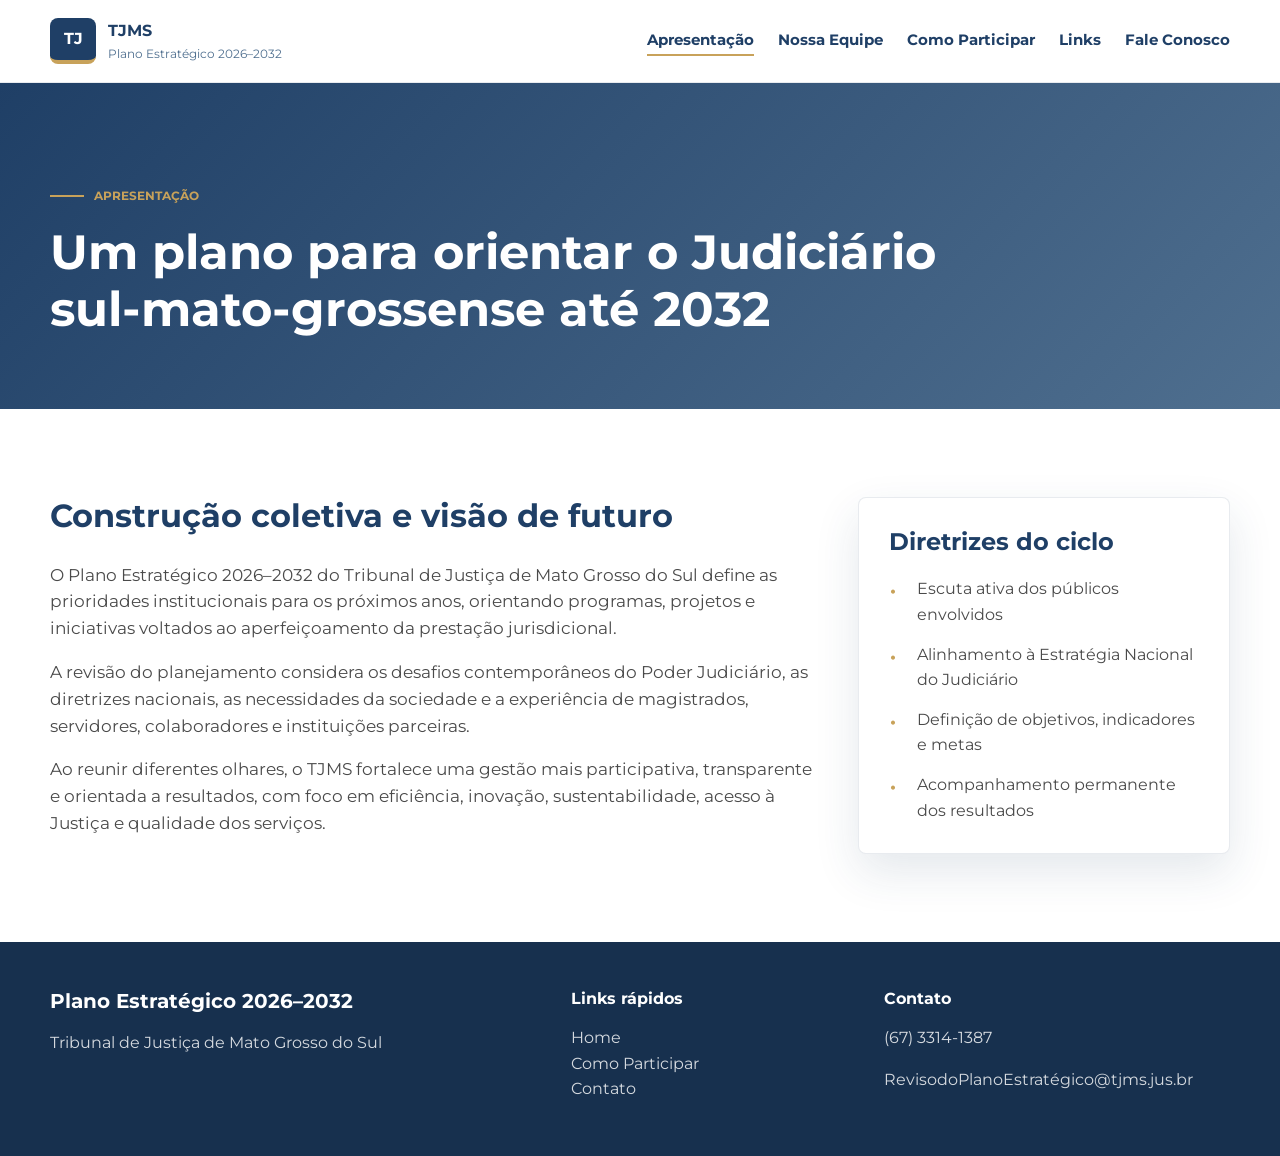
==== apresentacao.html @ 18f06864 "primeira pagina" ====
<!DOCTYPE html>
<html lang="pt-BR">
<head>
  <meta charset="UTF-8">
  <meta name="viewport" content="width=device-width, initial-scale=1.0">
  <meta name="description" content="Apresentação institucional do Plano Estratégico 2026–2032 do TJMS.">
  <title>Apresentação | Plano Estratégico 2026–2032 TJMS</title>
  <link rel="preconnect" href="https://fonts.googleapis.com">
  <link rel="preconnect" href="https://fonts.gstatic.com" crossorigin>
  <link href="https://fonts.googleapis.com/css2?family=Montserrat:wght@400;700&display=swap" rel="stylesheet">
  <link rel="stylesheet" href="style.css">
</head>
<body>
  <header class="site-header" id="topo">
    <nav class="navbar container" aria-label="Navegação principal">
      <a class="brand" href="index.html" aria-label="Página inicial do Plano Estratégico TJMS"><span class="brand-mark">TJ</span><span><strong>TJMS</strong><small>Plano Estratégico 2026–2032</small></span></a>
      <button class="menu-toggle" type="button" aria-label="Abrir menu" aria-expanded="false" aria-controls="main-menu"><span></span><span></span><span></span></button>
      <ul class="nav-menu" id="main-menu">
        <li><a href="apresentacao.html">Apresentação</a></li>
        <li><a href="nossa-equipe.html">Nossa Equipe</a></li>
        <li><a href="como-participar.html">Como Participar</a></li>
        <li><a href="links.html">Links</a></li>
        <li><a href="contato.html">Fale Conosco</a></li>
      </ul>
    </nav>
  </header>

  <main>
    <section class="page-hero">
      <div class="container">
        <span class="eyebrow">Apresentação</span>
        <h1>Um plano para orientar o Judiciário sul-mato-grossense até 2032</h1>
      </div>
    </section>

    <section class="section content-section">
      <div class="container content-grid">
        <article class="rich-text">
          <h2>Construção coletiva e visão de futuro</h2>
          <p>O Plano Estratégico 2026–2032 do Tribunal de Justiça de Mato Grosso do Sul define as prioridades institucionais para os próximos anos, orientando programas, projetos e iniciativas voltados ao aperfeiçoamento da prestação jurisdicional.</p>
          <p>A revisão do planejamento considera os desafios contemporâneos do Poder Judiciário, as diretrizes nacionais, as necessidades da sociedade e a experiência de magistrados, servidores, colaboradores e instituições parceiras.</p>
          <p>Ao reunir diferentes olhares, o TJMS fortalece uma gestão mais participativa, transparente e orientada a resultados, com foco em eficiência, inovação, sustentabilidade, acesso à Justiça e qualidade dos serviços.</p>
        </article>

        <aside class="info-panel">
          <h2>Diretrizes do ciclo</h2>
          <ul class="check-list">
            <li>Escuta ativa dos públicos envolvidos</li>
            <li>Alinhamento à Estratégia Nacional do Judiciário</li>
            <li>Definição de objetivos, indicadores e metas</li>
            <li>Acompanhamento permanente dos resultados</li>
          </ul>
        </aside>
      </div>
    </section>
  </main>

  <footer class="site-footer">
    <div class="container footer-grid">
      <div><h2>Plano Estratégico 2026–2032</h2><p>Tribunal de Justiça de Mato Grosso do Sul</p></div>
      <div><h3>Links rápidos</h3><ul><li><a href="index.html">Home</a></li><li><a href="como-participar.html">Como Participar</a></li><li><a href="contato.html">Contato</a></li></ul></div>
      <div><h3>Contato</h3><p>(67) 3314-1387</p><p><a href="mailto:RevisodoPlanoEstratégico@tjms.jus.br">RevisodoPlanoEstratégico@tjms.jus.br</a></p></div>
    </div>
  </footer>
  <script src="script.js"></script>
</body>
</html>
---- style.css ----
:root {
  --blue: #1F3F66;
  --blue-light: #4F6F8F;
  --gold: #C8A25A;
  --text: #4A4A4A;
  --light: #F2F2F2;
  --white: #FFFFFF;
  --border: #DCDCDC;
  --shadow: 0 18px 45px rgba(31, 63, 102, 0.12);
  --radius: 8px;
  --container: 1180px;
}

* {
  box-sizing: border-box;
}

html {
  scroll-behavior: smooth;
}

body {
  margin: 0;
  color: var(--text);
  background: var(--white);
  font-family: "Montserrat", Arial, sans-serif;
  line-height: 1.6;
}

body.menu-open {
  overflow: hidden;
}

a {
  color: inherit;
  text-decoration: none;
}

ul,
ol {
  margin: 0;
  padding: 0;
}

.container {
  width: min(100% - 40px, var(--container));
  margin: 0 auto;
}

.section {
  padding: 88px 0;
}

.site-header {
  position: sticky;
  top: 0;
  z-index: 20;
  background: rgba(255, 255, 255, 0.96);
  border-bottom: 1px solid rgba(31, 63, 102, 0.1);
  backdrop-filter: blur(12px);
}

.navbar {
  display: flex;
  align-items: center;
  justify-content: space-between;
  min-height: 82px;
  gap: 28px;
}

.brand {
  display: inline-flex;
  align-items: center;
  gap: 12px;
  color: var(--blue);
  min-width: 250px;
}

.brand-mark {
  display: grid;
  place-items: center;
  width: 46px;
  height: 46px;
  color: var(--white);
  background: var(--blue);
  border-bottom: 4px solid var(--gold);
  border-radius: var(--radius);
  font-weight: 700;
}

.brand strong,
.brand small {
  display: block;
}

.brand small {
  color: var(--blue-light);
  font-size: 0.76rem;
}

.nav-menu {
  display: flex;
  align-items: center;
  justify-content: flex-end;
  gap: 24px;
  list-style: none;
  color: var(--blue);
  font-size: 0.92rem;
  font-weight: 700;
}

.nav-menu a {
  position: relative;
  padding: 10px 0;
}

.nav-menu a::after {
  position: absolute;
  left: 0;
  bottom: 3px;
  width: 0;
  height: 2px;
  content: "";
  background: var(--gold);
  transition: width 180ms ease;
}

.nav-menu a:hover::after,
.nav-menu a.active::after {
  width: 100%;
}

.menu-toggle {
  display: none;
  width: 44px;
  height: 44px;
  padding: 0;
  border: 1px solid var(--border);
  border-radius: var(--radius);
  background: var(--white);
  cursor: pointer;
}

.menu-toggle span {
  display: block;
  width: 22px;
  height: 2px;
  margin: 5px auto;
  background: var(--blue);
  transition: transform 180ms ease, opacity 180ms ease;
}

.hero {
  min-height: calc(100vh - 82px);
  display: flex;
  align-items: center;
  background: linear-gradient(110deg, rgba(31, 63, 102, 0.96) 0%, rgba(31, 63, 102, 0.9) 48%, rgba(242, 242, 242, 1) 48%), var(--light);
  color: var(--white);
}

.hero-grid {
  display: grid;
  grid-template-columns: minmax(0, 1.05fr) minmax(320px, 0.95fr);
  align-items: center;
  gap: 56px;
}

.hero-copy {
  max-width: 680px;
}

.eyebrow {
  display: inline-flex;
  align-items: center;
  gap: 10px;
  margin-bottom: 18px;
  color: var(--gold);
  font-size: 0.78rem;
  font-weight: 700;
  letter-spacing: 0;
  text-transform: uppercase;
}

.eyebrow::before {
  width: 34px;
  height: 2px;
  content: "";
  background: currentColor;
}

h1,
h2,
h3,
p {
  margin-top: 0;
}

h1,
h2,
h3 {
  color: var(--blue);
  line-height: 1.18;
}

.hero h1 {
  color: var(--white);
  margin-bottom: 20px;
  font-size: clamp(2.3rem, 6vw, 4.7rem);
  letter-spacing: 0;
}

.hero p {
  max-width: 570px;
  font-size: 1.08rem;
}

.hero-subtitle {
  color: #F5E6C7;
  font-size: 1.2rem;
  font-weight: 700;
}

.hero-actions {
  display: flex;
  flex-wrap: wrap;
  gap: 14px;
  margin-top: 34px;
}

.btn {
  display: inline-flex;
  align-items: center;
  justify-content: center;
  min-height: 48px;
  padding: 13px 22px;
  border: 1px solid transparent;
  border-radius: var(--radius);
  font-weight: 700;
  transition: transform 180ms ease, background 180ms ease, border-color 180ms ease, color 180ms ease;
}

.btn:hover {
  transform: translateY(-2px);
}

.btn-primary {
  color: var(--blue);
  background: var(--gold);
}

.btn-primary:hover {
  background: #D6B66F;
}

.btn-secondary {
  color: var(--white);
  border-color: rgba(255, 255, 255, 0.55);
}

.btn-secondary:hover {
  color: var(--blue);
  background: var(--white);
}

.hero-visual {
  min-height: 430px;
  padding: 28px;
  color: var(--blue);
}

.visual-panel {
  position: relative;
  min-height: 420px;
  overflow: hidden;
  background: linear-gradient(145deg, rgba(255, 255, 255, 0.96), rgba(242, 242, 242, 0.98)), var(--white);
  border: 1px solid rgba(31, 63, 102, 0.12);
  border-radius: var(--radius);
  box-shadow: var(--shadow);
}

.visual-panel::before {
  position: absolute;
  inset: 0;
  content: "";
  background: linear-gradient(90deg, rgba(31, 63, 102, 0.08) 1px, transparent 1px), linear-gradient(0deg, rgba(31, 63, 102, 0.08) 1px, transparent 1px);
  background-size: 42px 42px;
}

.visual-year {
  position: absolute;
  top: 34px;
  left: 34px;
  z-index: 1;
  color: var(--blue);
  font-size: 2rem;
  font-weight: 700;
}

.visual-card {
  position: absolute;
  z-index: 1;
  border-radius: var(--radius);
  background: var(--white);
  border-left: 6px solid var(--gold);
  box-shadow: 0 16px 34px rgba(31, 63, 102, 0.16);
}

.visual-card::before,
.visual-card::after {
  position: absolute;
  left: 24px;
  content: "";
  height: 10px;
  border-radius: 999px;
  background: rgba(79, 111, 143, 0.24);
}

.visual-card::before {
  top: 28px;
  width: 58%;
}

.visual-card::after {
  top: 54px;
  width: 38%;
}

.visual-card.large {
  right: 36px;
  bottom: 44px;
  width: 72%;
  height: 132px;
}

.visual-card.medium {
  right: 72px;
  top: 132px;
  width: 58%;
  height: 106px;
  border-left-color: var(--blue-light);
}

.visual-card.small {
  left: 38px;
  bottom: 114px;
  width: 44%;
  height: 92px;
}

.section-heading {
  max-width: 760px;
  margin-bottom: 38px;
}

.section-heading h2,
.page-hero h1 {
  margin-bottom: 0;
  font-size: clamp(1.8rem, 4vw, 3rem);
}

.feature-grid {
  display: grid;
  gap: 24px;
}

.feature-grid.three {
  grid-template-columns: repeat(3, 1fr);
}

.feature-grid.four {
  grid-template-columns: repeat(4, 1fr);
}

.feature-card,
.compact-card,
.action-card,
.team-card,
.info-panel,
.contact-info,
.contact-form {
  background: var(--white);
  border: 1px solid rgba(31, 63, 102, 0.1);
  border-radius: var(--radius);
  box-shadow: var(--shadow);
}

.feature-card,
.compact-card,
.action-card,
.team-card {
  padding: 28px;
}

.feature-icon,
.team-card span {
  display: inline-grid;
  place-items: center;
  width: 44px;
  height: 44px;
  margin-bottom: 22px;
  color: var(--blue);
  background: rgba(200, 162, 90, 0.22);
  border-radius: var(--radius);
  font-weight: 700;
}

.feature-card h3,
.compact-card h3,
.action-card h3,
.team-card h2 {
  margin-bottom: 12px;
  font-size: 1.2rem;
}

.importance,
.audience,
.contact-section {
  background: var(--light);
}

.timeline {
  display: grid;
  grid-template-columns: repeat(4, 1fr);
  gap: 22px;
  list-style: none;
}

.timeline li {
  padding: 30px 24px;
  background: var(--white);
  border: 1px solid rgba(31, 63, 102, 0.1);
  border-top: 4px solid var(--gold);
  border-radius: var(--radius);
}

.timeline span,
.step-list span {
  display: inline-grid;
  place-items: center;
  width: 42px;
  height: 42px;
  margin-bottom: 18px;
  color: var(--white);
  background: var(--blue);
  border-radius: 50%;
  font-weight: 700;
}

.timeline h3 {
  font-size: 1.08rem;
}

.action-card {
  display: flex;
  min-height: 260px;
  flex-direction: column;
}

.text-link {
  width: fit-content;
  margin-top: auto;
  color: var(--blue);
  font-weight: 700;
  border-bottom: 2px solid var(--gold);
}

.progress-section {
  background: linear-gradient(135deg, var(--blue), var(--blue-light));
}

.progress-box {
  display: grid;
  grid-template-columns: 1fr 0.9fr;
  align-items: center;
  gap: 40px;
  color: var(--white);
}

.progress-box h2,
.progress-box p {
  color: var(--white);
}

.progress-area {
  padding: 28px;
  background: rgba(255, 255, 255, 0.12);
  border: 1px solid rgba(255, 255, 255, 0.18);
  border-radius: var(--radius);
}

.progress-meta {
  display: flex;
  justify-content: space-between;
  margin-bottom: 12px;
  font-weight: 700;
}

.progress-bar {
  height: 16px;
  overflow: hidden;
  background: rgba(255, 255, 255, 0.24);
  border-radius: 999px;
}

.progress-bar span {
  display: block;
  height: 100%;
  background: var(--gold);
  border-radius: inherit;
}

.final-cta {
  padding: 72px 0;
  color: var(--white);
  background: var(--blue);
  text-align: center;
}

.final-cta h2 {
  max-width: 760px;
  margin: 0 auto 28px;
  color: var(--white);
  font-size: clamp(1.8rem, 4vw, 3rem);
}

.site-footer {
  padding: 48px 0;
  color: rgba(255, 255, 255, 0.82);
  background: #17304E;
}

.footer-grid {
  display: grid;
  grid-template-columns: 1.4fr 0.8fr 1fr;
  gap: 36px;
}

.site-footer h2,
.site-footer h3 {
  color: var(--white);
}

.site-footer h2 {
  font-size: 1.25rem;
}

.site-footer h3 {
  font-size: 1rem;
}

.site-footer ul {
  list-style: none;
}

.site-footer a:hover {
  color: var(--gold);
}

.page-hero {
  padding: 96px 0 72px;
  color: var(--white);
  background: linear-gradient(135deg, var(--blue), var(--blue-light));
}

.page-hero h1 {
  max-width: 900px;
  color: var(--white);
}

.content-grid,
.steps-layout,
.contact-grid {
  display: grid;
  grid-template-columns: minmax(0, 1.35fr) minmax(300px, 0.65fr);
  gap: 34px;
  align-items: start;
}

.rich-text {
  max-width: 800px;
}

.rich-text h2 {
  font-size: 2rem;
}

.rich-text p {
  font-size: 1.05rem;
}

.info-panel,
.contact-info,
.contact-form {
  padding: 30px;
}

.check-list {
  display: grid;
  gap: 14px;
  list-style: none;
}

.check-list li {
  position: relative;
  padding-left: 28px;
}

.check-list li::before {
  position: absolute;
  left: 0;
  top: 0;
  color: var(--gold);
  content: "•";
  font-size: 1.7rem;
  line-height: 1;
}

.team-grid {
  display: grid;
  grid-template-columns: repeat(2, 1fr);
  gap: 24px;
}

.step-list {
  display: grid;
  gap: 20px;
  list-style: none;
}

.step-list li {
  display: grid;
  grid-template-columns: 58px 1fr;
  gap: 18px;
  padding: 28px;
  background: var(--white);
  border: 1px solid rgba(31, 63, 102, 0.1);
  border-radius: var(--radius);
}

.step-list span {
  margin: 0;
}

.highlight-panel {
  background: var(--blue);
  color: var(--white);
}

.highlight-panel h2 {
  color: var(--white);
}

.links-list {
  display: grid;
  gap: 18px;
}

.resource-link {
  display: flex;
  align-items: center;
  justify-content: space-between;
  gap: 20px;
  padding: 26px 30px;
  color: var(--blue);
  background: var(--white);
  border: 1px solid rgba(31, 63, 102, 0.12);
  border-left: 6px solid var(--gold);
  border-radius: var(--radius);
  box-shadow: var(--shadow);
  transition: transform 180ms ease, border-color 180ms ease;
}

.resource-link:hover {
  transform: translateY(-2px);
  border-color: rgba(200, 162, 90, 0.55);
}

.resource-link strong {
  color: var(--gold);
}

.contact-grid {
  grid-template-columns: minmax(280px, 0.7fr) minmax(0, 1.3fr);
}

.contact-info {
  background: var(--blue);
  color: var(--white);
}

.contact-info h2 {
  color: var(--white);
}

.contact-info a:hover {
  color: var(--gold);
}

.form-field {
  display: grid;
  gap: 8px;
  margin-bottom: 18px;
}

label {
  color: var(--blue);
  font-weight: 700;
}

input,
textarea {
  width: 100%;
  padding: 14px 15px;
  color: var(--text);
  border: 1px solid var(--border);
  border-radius: var(--radius);
  font: inherit;
}

input:focus,
textarea:focus {
  outline: 3px solid rgba(200, 162, 90, 0.28);
  border-color: var(--gold);
}

.form-feedback {
  min-height: 24px;
  margin: 14px 0 0;
  color: var(--blue);
  font-weight: 700;
}

@media (max-width: 980px) {
  .menu-toggle {
    display: inline-block;
  }

  .nav-menu {
    position: fixed;
    inset: 82px 0 auto 0;
    display: grid;
    gap: 0;
    padding: 14px 20px 24px;
    background: var(--white);
    border-bottom: 1px solid rgba(31, 63, 102, 0.1);
    box-shadow: var(--shadow);
    transform: translateY(-130%);
    transition: transform 220ms ease;
  }

  .nav-menu.open {
    transform: translateY(0);
  }

  .nav-menu a {
    display: block;
    padding: 15px 0;
  }

  .menu-toggle.open span:nth-child(1) {
    transform: translateY(7px) rotate(45deg);
  }

  .menu-toggle.open span:nth-child(2) {
    opacity: 0;
  }

  .menu-toggle.open span:nth-child(3) {
    transform: translateY(-7px) rotate(-45deg);
  }

  .hero {
    min-height: auto;
    background: var(--blue);
  }

  .hero-grid,
  .progress-box,
  .content-grid,
  .steps-layout,
  .contact-grid {
    grid-template-columns: 1fr;
  }

  .hero-visual {
    min-height: 330px;
    padding: 0;
  }

  .visual-panel {
    min-height: 330px;
  }

  .feature-grid.three,
  .feature-grid.four,
  .timeline,
  .team-grid,
  .footer-grid {
    grid-template-columns: 1fr 1fr;
  }
}

@media (max-width: 640px) {
  .container {
    width: min(100% - 28px, var(--container));
  }

  .section {
    padding: 64px 0;
  }

  .navbar {
    min-height: 74px;
  }

  .brand {
    min-width: 0;
  }

  .brand small {
    display: none;
  }

  .nav-menu {
    inset: 74px 0 auto 0;
  }

  .hero {
    padding-top: 38px;
  }

  .hero-grid {
    gap: 34px;
  }

  .hero h1 {
    font-size: 2.45rem;
  }

  .hero-actions,
  .btn {
    width: 100%;
  }

  .feature-grid.three,
  .feature-grid.four,
  .timeline,
  .team-grid,
  .footer-grid {
    grid-template-columns: 1fr;
  }

  .page-hero {
    padding: 72px 0 54px;
  }

  .step-list li {
    grid-template-columns: 1fr;
  }

  .resource-link {
    align-items: flex-start;
    flex-direction: column;
  }

  .visual-card.large {
    width: 78%;
  }
}
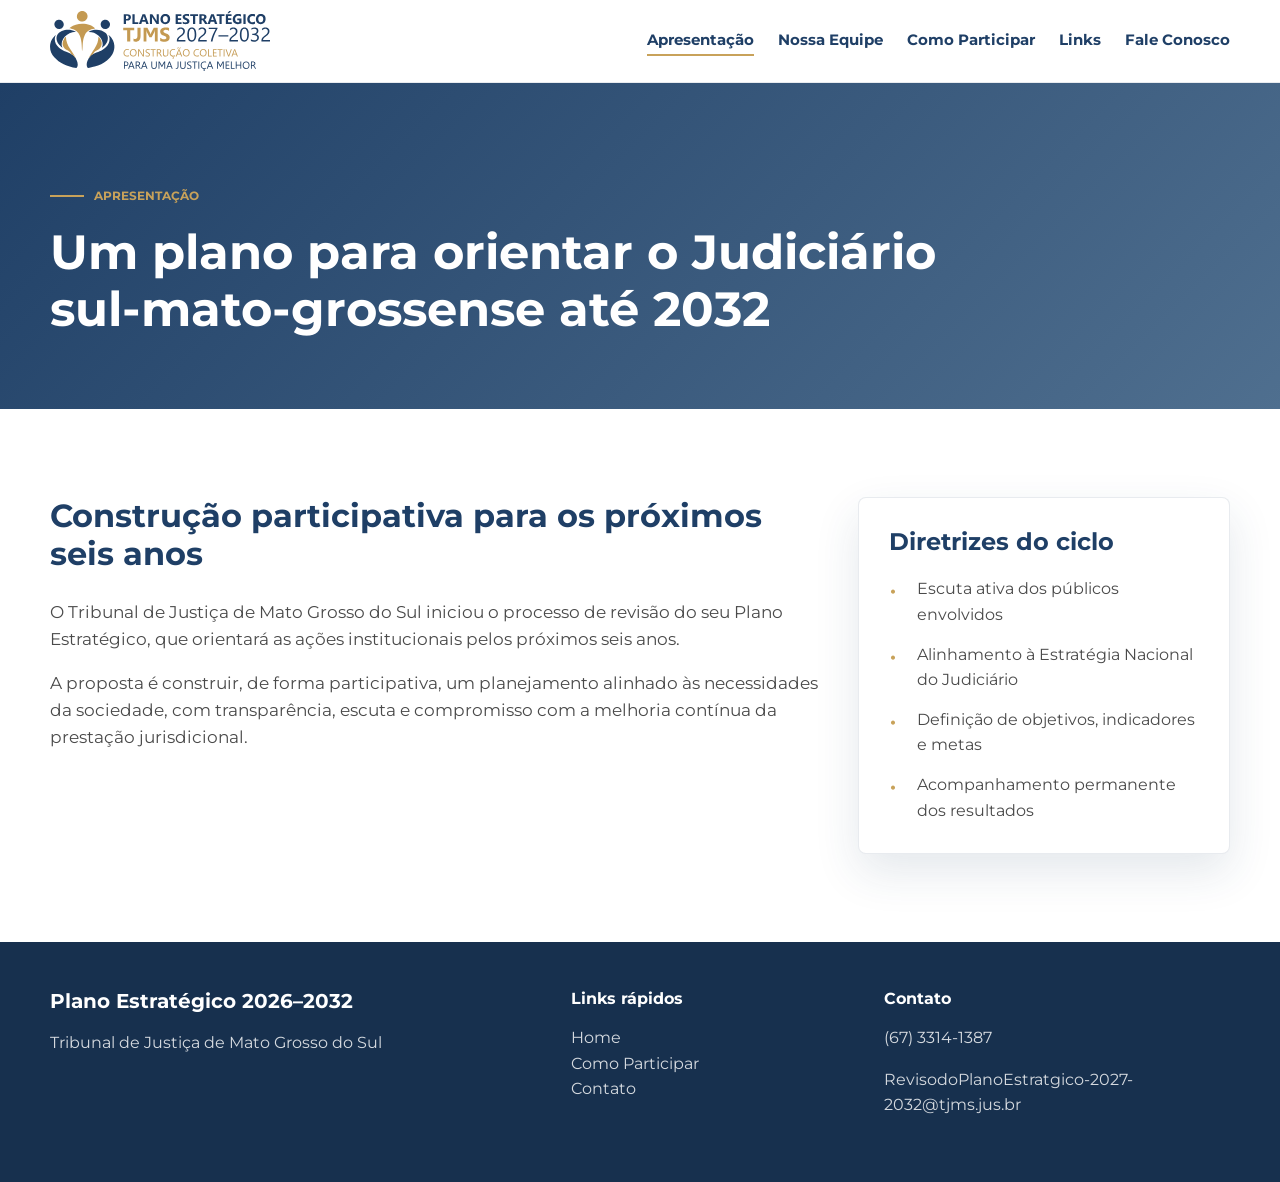
==== commit d199cce0: "ajusgtes de imagens" ====
--- a/apresentacao.html
+++ b/apresentacao.html
@@ -13,7 +13,7 @@
 <body>
   <header class="site-header" id="topo">
     <nav class="navbar container" aria-label="Navegação principal">
-      <a class="brand" href="index.html" aria-label="Página inicial do Plano Estratégico TJMS"><span class="brand-mark">TJ</span><span><strong>TJMS</strong><small>Plano Estratégico 2026–2032</small></span></a>
+      <a class="brand" href="index.html" aria-label="Página inicial do Plano Estratégico TJMS"><img class="brand-logo" src="imagens/logo-planejamento-estrategido0.svg" alt="Plano Estratégico TJMS 2026–2032"></a>
       <button class="menu-toggle" type="button" aria-label="Abrir menu" aria-expanded="false" aria-controls="main-menu"><span></span><span></span><span></span></button>
       <ul class="nav-menu" id="main-menu">
         <li><a href="apresentacao.html">Apresentação</a></li>
@@ -36,10 +36,9 @@
     <section class="section content-section">
       <div class="container content-grid">
         <article class="rich-text">
-          <h2>Construção coletiva e visão de futuro</h2>
-          <p>O Plano Estratégico 2026–2032 do Tribunal de Justiça de Mato Grosso do Sul define as prioridades institucionais para os próximos anos, orientando programas, projetos e iniciativas voltados ao aperfeiçoamento da prestação jurisdicional.</p>
-          <p>A revisão do planejamento considera os desafios contemporâneos do Poder Judiciário, as diretrizes nacionais, as necessidades da sociedade e a experiência de magistrados, servidores, colaboradores e instituições parceiras.</p>
-          <p>Ao reunir diferentes olhares, o TJMS fortalece uma gestão mais participativa, transparente e orientada a resultados, com foco em eficiência, inovação, sustentabilidade, acesso à Justiça e qualidade dos serviços.</p>
+          <h2>Construção participativa para os próximos seis anos</h2>
+          <p>O Tribunal de Justiça de Mato Grosso do Sul iniciou o processo de revisão do seu Plano Estratégico, que orientará as ações institucionais pelos próximos seis anos.</p>
+          <p>A proposta é construir, de forma participativa, um planejamento alinhado às necessidades da sociedade, com transparência, escuta e compromisso com a melhoria contínua da prestação jurisdicional.</p>
         </article>
 
         <aside class="info-panel">
@@ -59,7 +58,7 @@
     <div class="container footer-grid">
       <div><h2>Plano Estratégico 2026–2032</h2><p>Tribunal de Justiça de Mato Grosso do Sul</p></div>
       <div><h3>Links rápidos</h3><ul><li><a href="index.html">Home</a></li><li><a href="como-participar.html">Como Participar</a></li><li><a href="contato.html">Contato</a></li></ul></div>
-      <div><h3>Contato</h3><p>(67) 3314-1387</p><p><a href="mailto:RevisodoPlanoEstratégico@tjms.jus.br">RevisodoPlanoEstratégico@tjms.jus.br</a></p></div>
+      <div><h3>Contato</h3><p>(67) 3314-1387</p><p><a href="mailto:RevisodoPlanoEstratgico-2027-2032@tjms.jus.br">RevisodoPlanoEstratgico-2027-2032@tjms.jus.br</a></p></div>
     </div>
   </footer>
   <script src="script.js"></script>
--- a/style.css
+++ b/style.css
@@ -71,31 +71,14 @@
 .brand {
   display: inline-flex;
   align-items: center;
-  gap: 12px;
-  color: var(--blue);
-  min-width: 250px;
-}
-
-.brand-mark {
-  display: grid;
-  place-items: center;
-  width: 46px;
-  height: 46px;
-  color: var(--white);
-  background: var(--blue);
-  border-bottom: 4px solid var(--gold);
-  border-radius: var(--radius);
-  font-weight: 700;
-}
-
-.brand strong,
-.brand small {
+  color: var(--blue);
+  min-width: 190px;
+}
+
+.brand-logo {
   display: block;
-}
-
-.brand small {
-  color: var(--blue-light);
-  font-size: 0.76rem;
+  width: min(220px, 42vw);
+  height: auto;
 }
 
 .nav-menu {
@@ -154,7 +137,12 @@
   min-height: calc(100vh - 82px);
   display: flex;
   align-items: center;
-  background: linear-gradient(110deg, rgba(31, 63, 102, 0.96) 0%, rgba(31, 63, 102, 0.9) 48%, rgba(242, 242, 242, 1) 48%), var(--light);
+  background-image:
+    linear-gradient(110deg, rgba(31, 63, 102, 0.98) 0%, rgba(31, 63, 102, 0.98) 56%, transparent 56%, transparent 100%),
+    url("imagens/background-topo-campanha.webp");
+  background-position: center, right center;
+  background-size: cover, auto 100%;
+  background-repeat: no-repeat;
   color: var(--white);
 }
 
@@ -166,7 +154,7 @@
 }
 
 .hero-copy {
-  max-width: 680px;
+  max-width: 560px;
 }
 
 .eyebrow {
@@ -209,6 +197,16 @@
   letter-spacing: 0;
 }
 
+.hero-title-image {
+  max-width: 560px;
+}
+
+.hero-title-image img {
+  display: block;
+  width: min(100%, 520px);
+  height: auto;
+}
+
 .hero p {
   max-width: 570px;
   font-size: 1.08rem;
@@ -218,6 +216,12 @@
   color: #F5E6C7;
   font-size: 1.2rem;
   font-weight: 700;
+}
+
+.hero-lead {
+  color: var(--white);
+  font-weight: 700;
+  font-size: 0.8rem;
 }
 
 .hero-actions {
@@ -260,91 +264,6 @@
 .btn-secondary:hover {
   color: var(--blue);
   background: var(--white);
-}
-
-.hero-visual {
-  min-height: 430px;
-  padding: 28px;
-  color: var(--blue);
-}
-
-.visual-panel {
-  position: relative;
-  min-height: 420px;
-  overflow: hidden;
-  background: linear-gradient(145deg, rgba(255, 255, 255, 0.96), rgba(242, 242, 242, 0.98)), var(--white);
-  border: 1px solid rgba(31, 63, 102, 0.12);
-  border-radius: var(--radius);
-  box-shadow: var(--shadow);
-}
-
-.visual-panel::before {
-  position: absolute;
-  inset: 0;
-  content: "";
-  background: linear-gradient(90deg, rgba(31, 63, 102, 0.08) 1px, transparent 1px), linear-gradient(0deg, rgba(31, 63, 102, 0.08) 1px, transparent 1px);
-  background-size: 42px 42px;
-}
-
-.visual-year {
-  position: absolute;
-  top: 34px;
-  left: 34px;
-  z-index: 1;
-  color: var(--blue);
-  font-size: 2rem;
-  font-weight: 700;
-}
-
-.visual-card {
-  position: absolute;
-  z-index: 1;
-  border-radius: var(--radius);
-  background: var(--white);
-  border-left: 6px solid var(--gold);
-  box-shadow: 0 16px 34px rgba(31, 63, 102, 0.16);
-}
-
-.visual-card::before,
-.visual-card::after {
-  position: absolute;
-  left: 24px;
-  content: "";
-  height: 10px;
-  border-radius: 999px;
-  background: rgba(79, 111, 143, 0.24);
-}
-
-.visual-card::before {
-  top: 28px;
-  width: 58%;
-}
-
-.visual-card::after {
-  top: 54px;
-  width: 38%;
-}
-
-.visual-card.large {
-  right: 36px;
-  bottom: 44px;
-  width: 72%;
-  height: 132px;
-}
-
-.visual-card.medium {
-  right: 72px;
-  top: 132px;
-  width: 58%;
-  height: 106px;
-  border-left-color: var(--blue-light);
-}
-
-.visual-card.small {
-  left: 38px;
-  bottom: 114px;
-  width: 44%;
-  height: 92px;
 }
 
 .section-heading {
@@ -412,6 +331,14 @@
   font-size: 1.2rem;
 }
 
+.audience-icon {
+  display: block;
+  width: 58px;
+  height: 58px;
+  margin-bottom: 22px;
+  object-fit: contain;
+}
+
 .importance,
 .audience,
 .contact-section {
@@ -521,6 +448,12 @@
   margin: 0 auto 28px;
   color: var(--white);
   font-size: clamp(1.8rem, 4vw, 3rem);
+}
+
+.final-cta p {
+  margin: -10px auto 28px;
+  color: rgba(255, 255, 255, 0.84);
+  font-weight: 700;
 }
 
 .site-footer {
@@ -653,6 +586,13 @@
 .links-list {
   display: grid;
   gap: 18px;
+}
+
+.links-intro {
+  max-width: 720px;
+  margin-bottom: 12px;
+  color: var(--blue);
+  font-weight: 700;
 }
 
 .resource-link {
@@ -771,7 +711,12 @@
 
   .hero {
     min-height: auto;
-    background: var(--blue);
+    background-image:
+      linear-gradient(180deg, rgba(31, 63, 102, 0.96) 0%, rgba(31, 63, 102, 0.96) 100%),
+      url("imagens/background-topo-campanha.webp");
+    background-position: center, right center;
+    background-size: cover, auto 100%;
+    background-repeat: no-repeat;
   }
 
   .hero-grid,
@@ -782,15 +727,6 @@
     grid-template-columns: 1fr;
   }
 
-  .hero-visual {
-    min-height: 330px;
-    padding: 0;
-  }
-
-  .visual-panel {
-    min-height: 330px;
-  }
-
   .feature-grid.three,
   .feature-grid.four,
   .timeline,
@@ -817,10 +753,6 @@
     min-width: 0;
   }
 
-  .brand small {
-    display: none;
-  }
-
   .nav-menu {
     inset: 74px 0 auto 0;
   }
@@ -835,6 +767,10 @@
 
   .hero h1 {
     font-size: 2.45rem;
+  }
+
+  .hero-title-image img {
+    width: min(100%, 360px);
   }
 
   .hero-actions,
@@ -863,7 +799,4 @@
     flex-direction: column;
   }
 
-  .visual-card.large {
-    width: 78%;
-  }
-}
+}
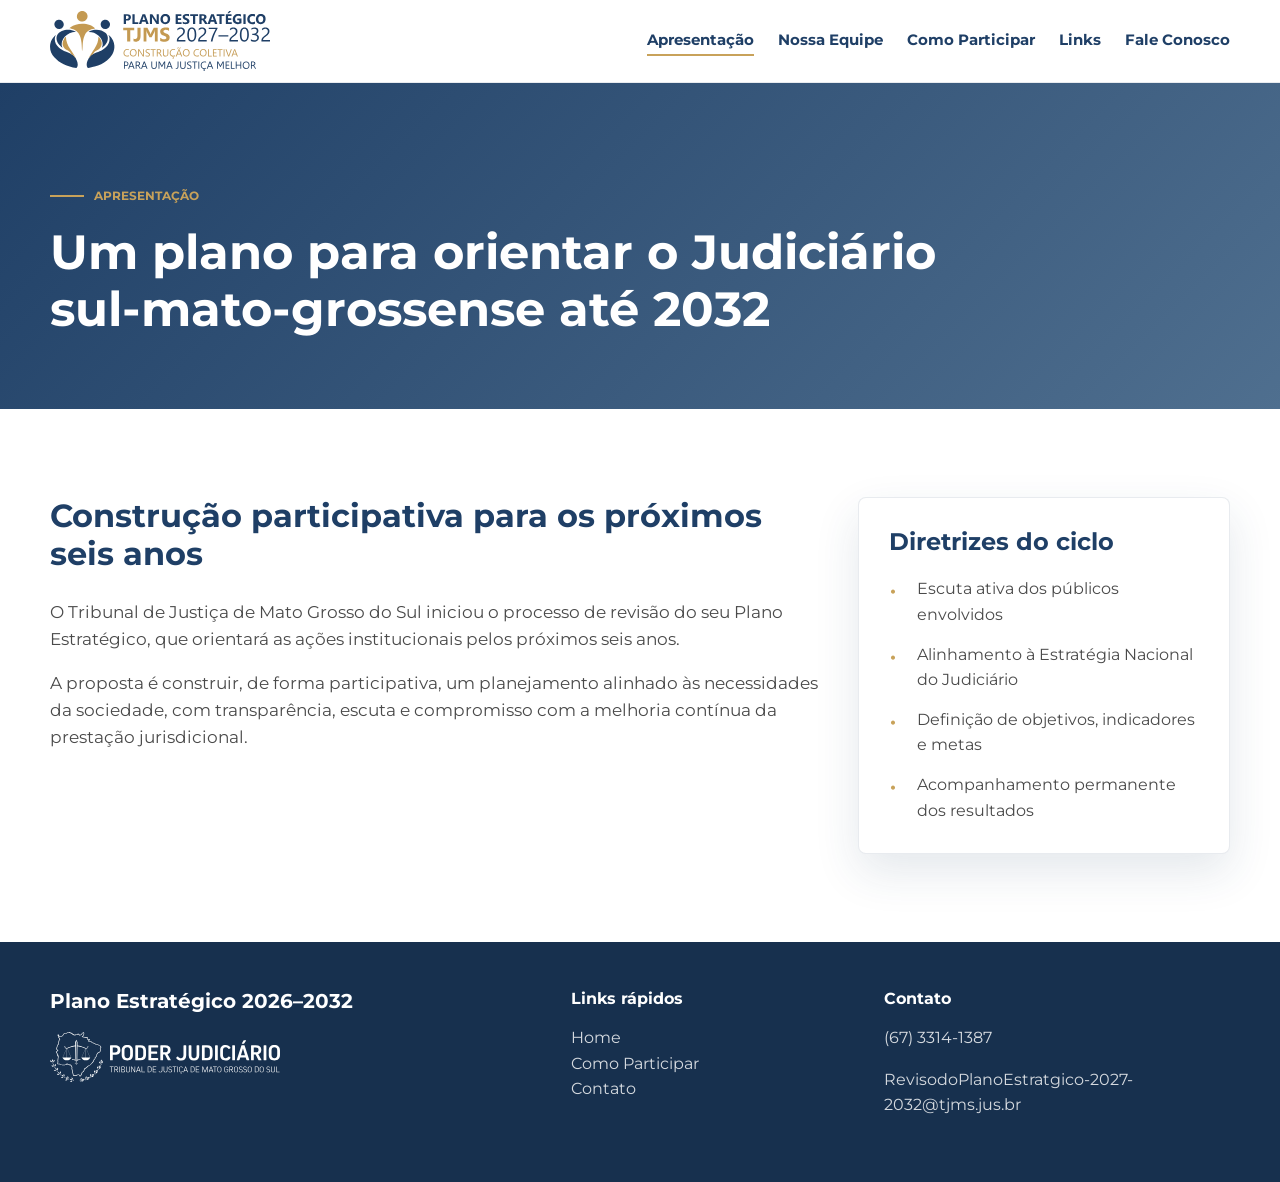
==== commit 01e8240d: "ajustes de icones e porcentagem animada" ====
--- a/apresentacao.html
+++ b/apresentacao.html
@@ -56,7 +56,7 @@
 
   <footer class="site-footer">
     <div class="container footer-grid">
-      <div><h2>Plano Estratégico 2026–2032</h2><p>Tribunal de Justiça de Mato Grosso do Sul</p></div>
+      <div><h2>Plano Estratégico 2026–2032</h2><img class="footer-logo" src="imagens/logo-tjms0.svg" alt="Tribunal de Justiça de Mato Grosso do Sul"></div>
       <div><h3>Links rápidos</h3><ul><li><a href="index.html">Home</a></li><li><a href="como-participar.html">Como Participar</a></li><li><a href="contato.html">Contato</a></li></ul></div>
       <div><h3>Contato</h3><p>(67) 3314-1387</p><p><a href="mailto:RevisodoPlanoEstratgico-2027-2032@tjms.jus.br">RevisodoPlanoEstratgico-2027-2032@tjms.jus.br</a></p></div>
     </div>
--- a/style.css
+++ b/style.css
@@ -271,6 +271,24 @@
   margin-bottom: 38px;
 }
 
+.section-heading-centered {
+  margin-right: auto;
+  margin-left: auto;
+  text-align: center;
+}
+
+.section-heading-centered .eyebrow {
+  justify-content: center;
+}
+
+.section-heading-icon {
+  display: block;
+  width: min(500px, 100%);
+  height: auto;
+  margin: 0 auto 24px;
+  object-fit: contain;
+}
+
 .section-heading h2,
 .page-hero h1 {
   margin-bottom: 0;
@@ -431,9 +449,11 @@
 
 .progress-bar span {
   display: block;
+  width: 0;
   height: 100%;
   background: var(--gold);
   border-radius: inherit;
+  transition: width 1400ms ease;
 }
 
 .final-cta {
@@ -479,6 +499,13 @@
 
 .site-footer h3 {
   font-size: 1rem;
+}
+
+.footer-logo {
+  display: block;
+  width: min(230px, 100%);
+  height: auto;
+  margin-top: 18px;
 }
 
 .site-footer ul {
